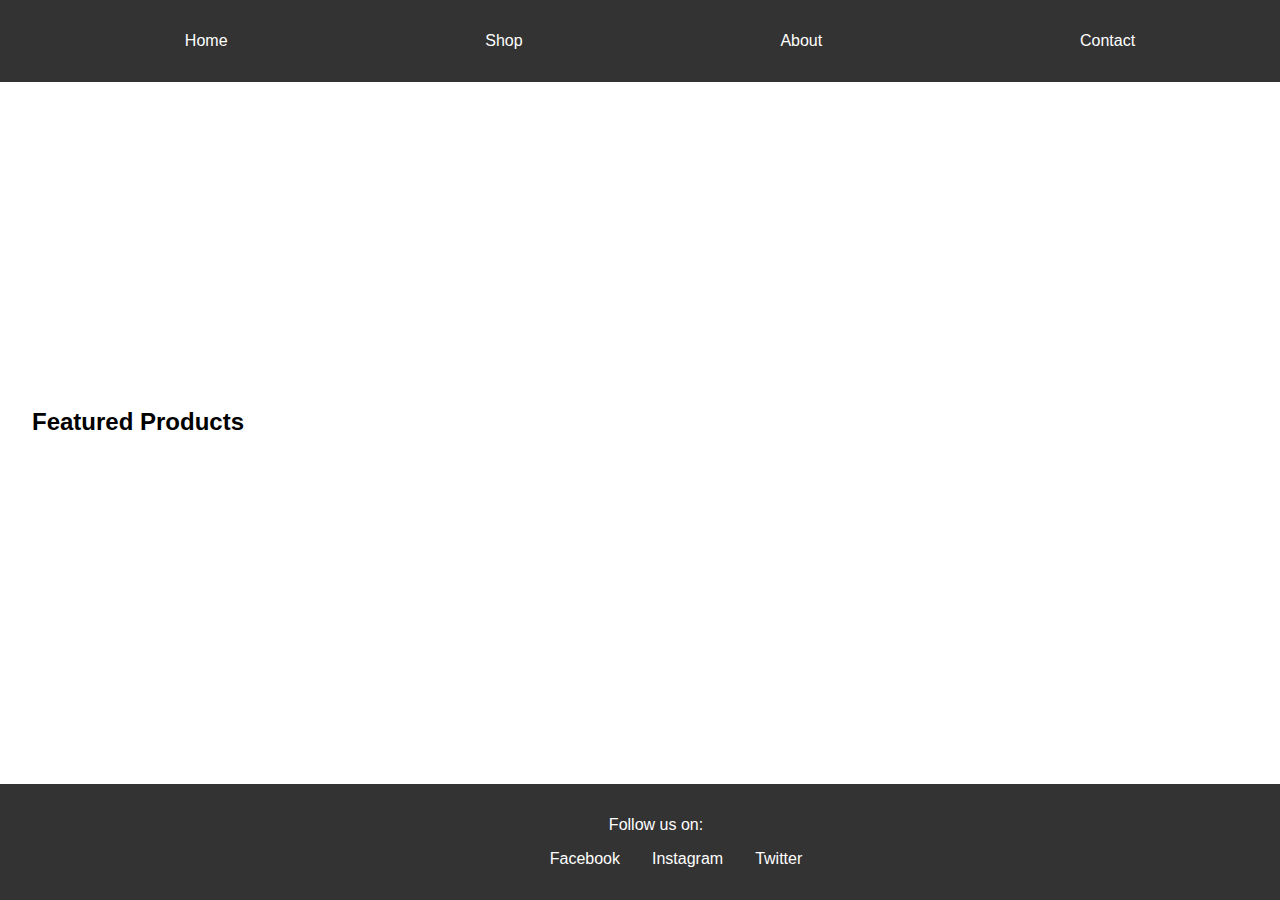
==== index.html @ 32eff934 "Moved website files to root" ====
<!DOCTYPE html>
<html lang="en">
<head>
    <meta charset="UTF-8">
    <meta name="viewport" content="width=device-width, initial-scale=1.0">
    <title>My Clothing Brand</title>
    <link rel="stylesheet" href="style.css">
</head>
<body>
    <header>
        <nav>
            <ul>
                <li><a href="index.html">Home</a></li>
                <li><a href="shop.html">Shop</a></li>
                <li><a href="about.html">About</a></li>
                <li><a href="contact.html">Contact</a></li>
            </ul>
        </nav>
    </header>
    <section class="hero">
        <h1>Welcome to My Clothing Store</h1>
        <p>Discover the latest trends in fashion</p>
    </section>
    <section class="featured-products">
        <h2>Featured Products</h2>
        <div id="featured-products-container"></div>
    </section>
    <footer>
        <p>Follow us on:</p>
        <ul>
            <li><a href="#">Facebook</a></li>
            <li><a href="#">Instagram</a></li>
            <li><a href="#">Twitter</a></li>
        </ul>
    </footer>
    <script src="script.js"></script>
</body>
</html>
---- style.css ----
body {
    font-family: Arial, sans-serif;
    margin: 0;
    padding: 0;
    box-sizing: border-box;
}

header {
    background-color: #333;
    color: white;
    padding: 1rem;
}

nav ul {
    list-style: none;
    display: flex;
    justify-content: space-around;
}

nav ul li a {
    color: white;
    text-decoration: none;
}

.hero {
    background: url('hero.jpg') no-repeat center center/cover;
    color: white;
    text-align: center;
    padding: 5rem 0;
}

.featured-products, .shop, .product-detail, .cart, .checkout, .order-confirmation {
    padding: 2rem;
}

footer {
    background-color: #333;
    color: white;
    text-align: center;
    padding: 1rem;
    position: fixed;
    width: 100%;
    bottom: 0;
}

footer ul {
    list-style: none;
    display: flex;
    justify-content: center;
}

footer ul li a {
    color: white;
    text-decoration: none;
    margin: 0 1rem;
}
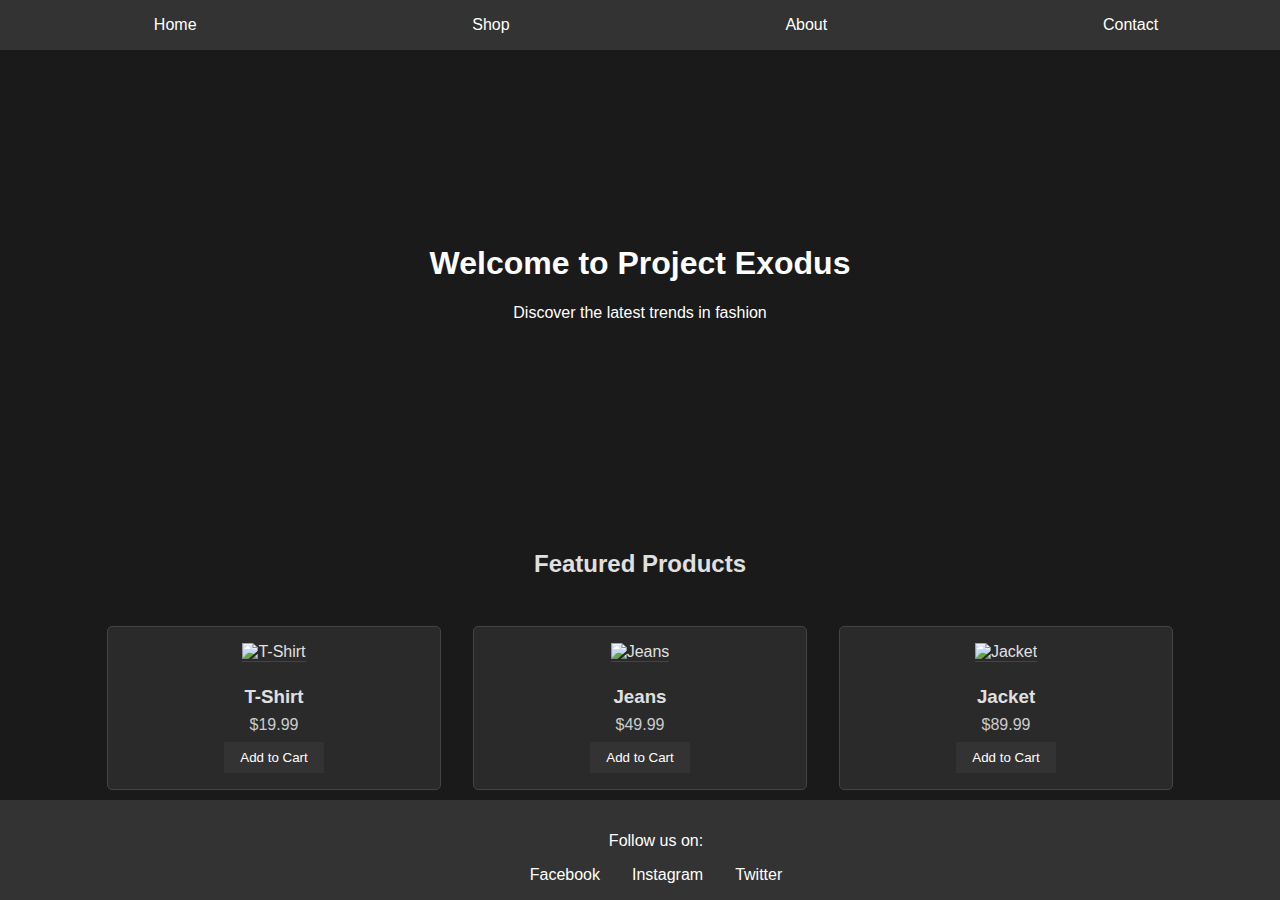
==== commit 71083d3d: "style updates" ====
--- a/index.html
+++ b/index.html
@@ -3,7 +3,7 @@
 <head>
     <meta charset="UTF-8">
     <meta name="viewport" content="width=device-width, initial-scale=1.0">
-    <title>My Clothing Brand</title>
+    <title>Project Exodus</title>
     <link rel="stylesheet" href="style.css">
 </head>
 <body>
@@ -18,12 +18,12 @@
         </nav>
     </header>
     <section class="hero">
-        <h1>Welcome to My Clothing Store</h1>
+        <h1>Welcome to Project Exodus</h1>
         <p>Discover the latest trends in fashion</p>
     </section>
     <section class="featured-products">
         <h2>Featured Products</h2>
-        <div id="featured-products-container"></div>
+        <div id="featured-products-container" class="product-grid"></div>
     </section>
     <footer>
         <p>Follow us on:</p>
@@ -33,6 +33,7 @@
             <li><a href="#">Twitter</a></li>
         </ul>
     </footer>
+    <script src="products.js"></script>
     <script src="script.js"></script>
 </body>
 </html>--- a/style.css
+++ b/style.css
@@ -3,34 +3,104 @@
     margin: 0;
     padding: 0;
     box-sizing: border-box;
+    background-color: #1a1a1a; /* Dark background */
+    color: #e0e0e0; /* Light grey text */
 }
 
 header {
-    background-color: #333;
+    background-color: #333; /* Dark grey background */
     color: white;
     padding: 1rem;
+    position: fixed;
+    width: 100%;
+    top: 0;
+    z-index: 1000;
 }
 
 nav ul {
     list-style: none;
     display: flex;
     justify-content: space-around;
+    margin: 0;
+    padding: 0;
 }
 
 nav ul li a {
     color: white;
     text-decoration: none;
+    padding: 0.5rem 1rem;
+    transition: background-color 0.3s;
+}
+
+nav ul li a:hover {
+    background-color: #555; /* Slightly lighter grey */
 }
 
 .hero {
     background: url('hero.jpg') no-repeat center center/cover;
     color: white;
     text-align: center;
-    padding: 5rem 0;
+    padding: 10rem 0;
+    margin-top: 4rem; /* To account for fixed header */
 }
 
 .featured-products, .shop, .product-detail, .cart, .checkout, .order-confirmation {
     padding: 2rem;
+    max-width: 1200px;
+    margin: 0 auto;
+}
+
+.featured-products h2, .shop h2, .product-detail h2, .cart h2, .checkout h2, .order-confirmation h2 {
+    text-align: center;
+    margin-bottom: 2rem;
+    color: #e0e0e0; /* Light grey text */
+}
+
+.product-grid {
+    display: flex;
+    flex-wrap: wrap;
+    justify-content: center;
+}
+
+.product {
+    background-color: #2a2a2a; /* Darker grey background */
+    border: 1px solid #444; /* Dark grey border */
+    border-radius: 5px;
+    padding: 1rem;
+    margin: 1rem;
+    text-align: center;
+    transition: box-shadow 0.3s;
+    width: 300px;
+}
+
+.product img {
+    max-width: 100%;
+    height: auto;
+    border-bottom: 1px solid #444; /* Dark grey border */
+    margin-bottom: 1rem;
+}
+
+.product h3 {
+    margin: 0.5rem 0;
+    color: #e0e0e0; /* Light grey text */
+}
+
+.product p {
+    margin: 0.5rem 0;
+    color: #ccc; /* Lighter grey text */
+}
+
+.product button {
+    background-color: #333;
+    color: white;
+    border: none;
+    padding: 0.5rem 1rem;
+    cursor: pointer;
+    transition: background-color 0.3s;
+}
+
+.product button:hover {
+    background-color: #555;
 }
 
 footer {
@@ -47,10 +117,17 @@
     list-style: none;
     display: flex;
     justify-content: center;
+    margin: 0;
+    padding: 0;
 }
 
 footer ul li a {
     color: white;
     text-decoration: none;
     margin: 0 1rem;
+    transition: color 0.3s;
+}
+
+footer ul li a:hover {
+    color: #ddd; /* Lighter grey */
 }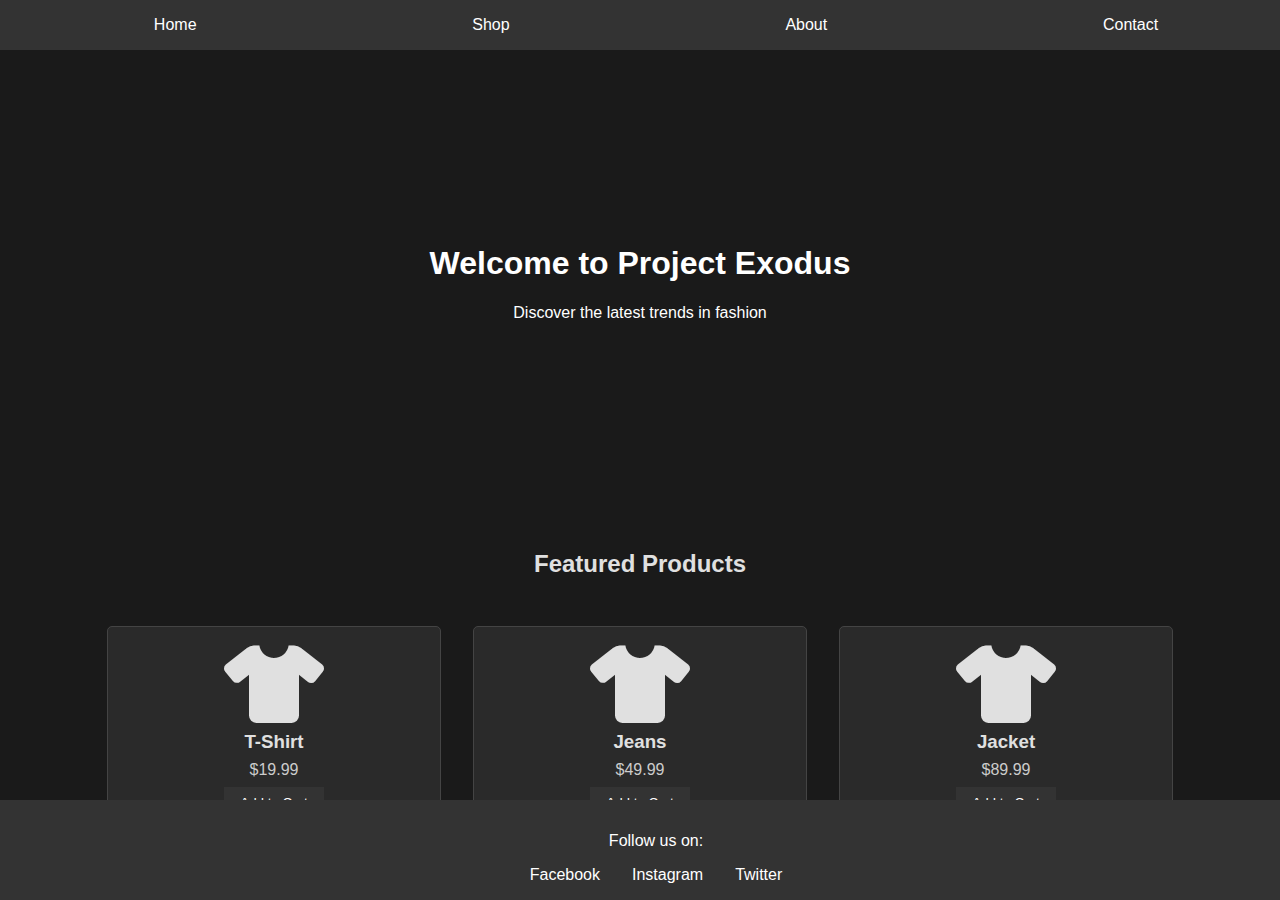
==== commit 4f4cce16: "debugging" ====
--- a/index.html
+++ b/index.html
@@ -5,6 +5,7 @@
     <meta name="viewport" content="width=device-width, initial-scale=1.0">
     <title>Project Exodus</title>
     <link rel="stylesheet" href="style.css">
+    <link rel="stylesheet" href="https://cdnjs.cloudflare.com/ajax/libs/font-awesome/6.0.0-beta3/css/all.min.css">
 </head>
 <body>
     <header>
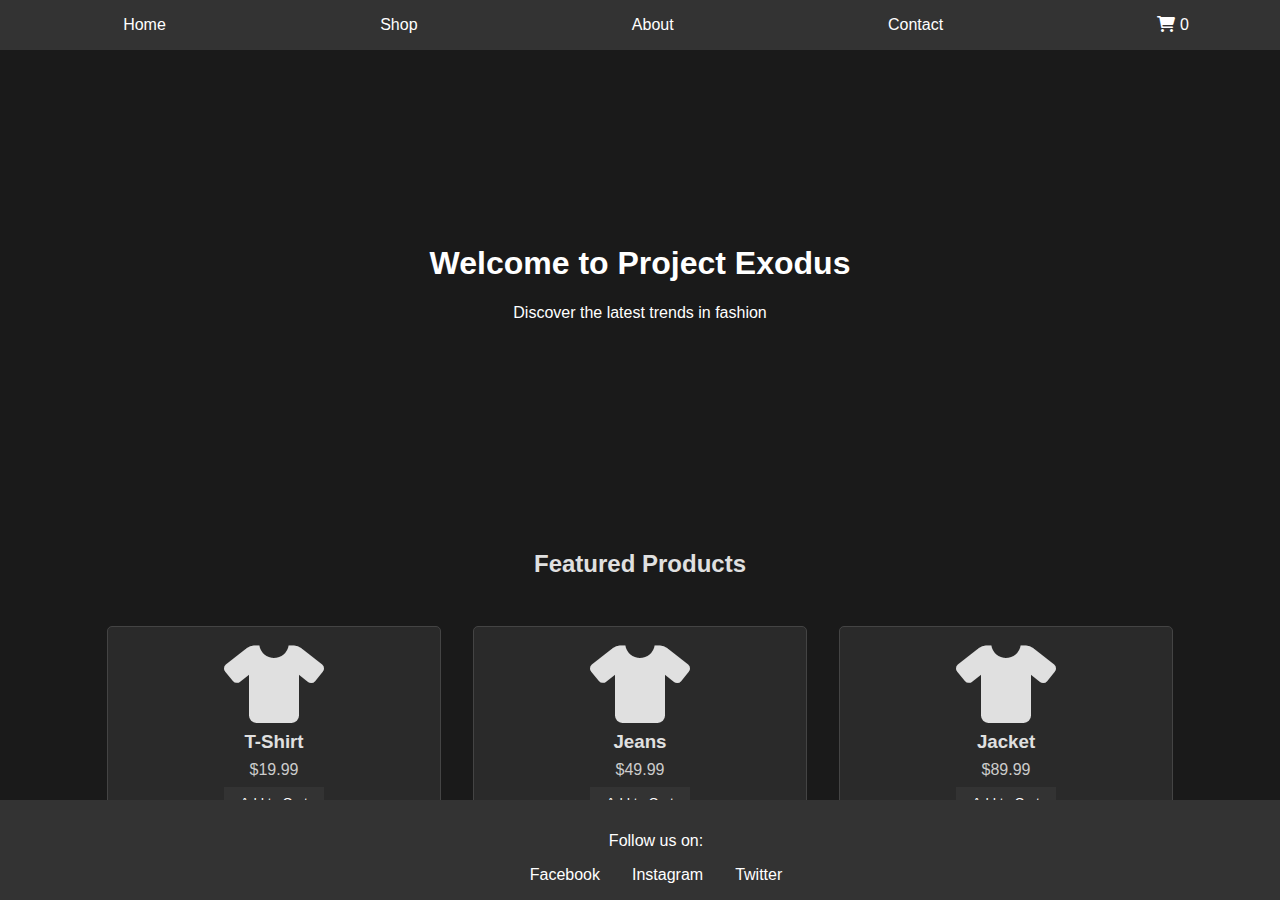
==== commit cadc70c7: "cart fix2" ====
--- a/index.html
+++ b/index.html
@@ -15,6 +15,12 @@
                 <li><a href="shop.html">Shop</a></li>
                 <li><a href="about.html">About</a></li>
                 <li><a href="contact.html">Contact</a></li>
+                <li>
+                    <a href="cart.html">
+                        <i class="fas fa-shopping-cart"></i>
+                        <span id="cart-count">0</span>
+                    </a>
+                </li>
             </ul>
         </nav>
     </header>
